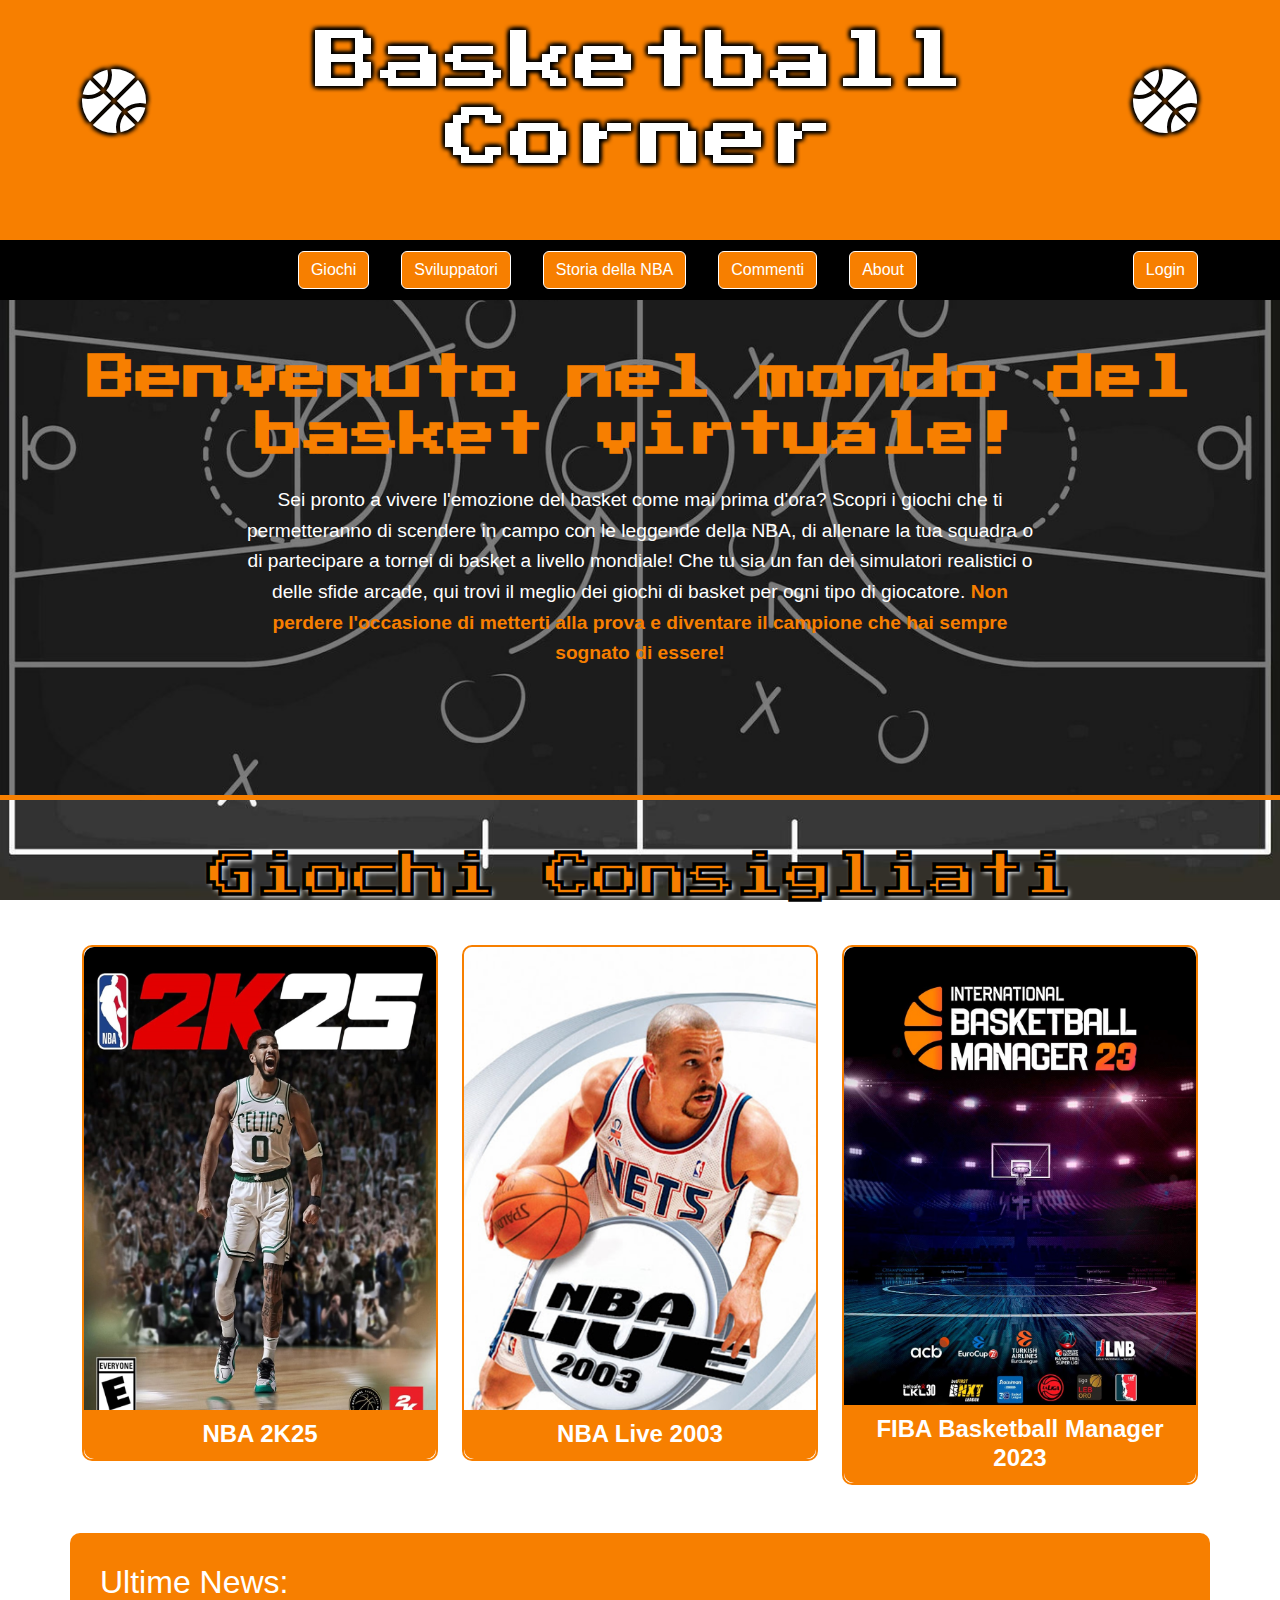
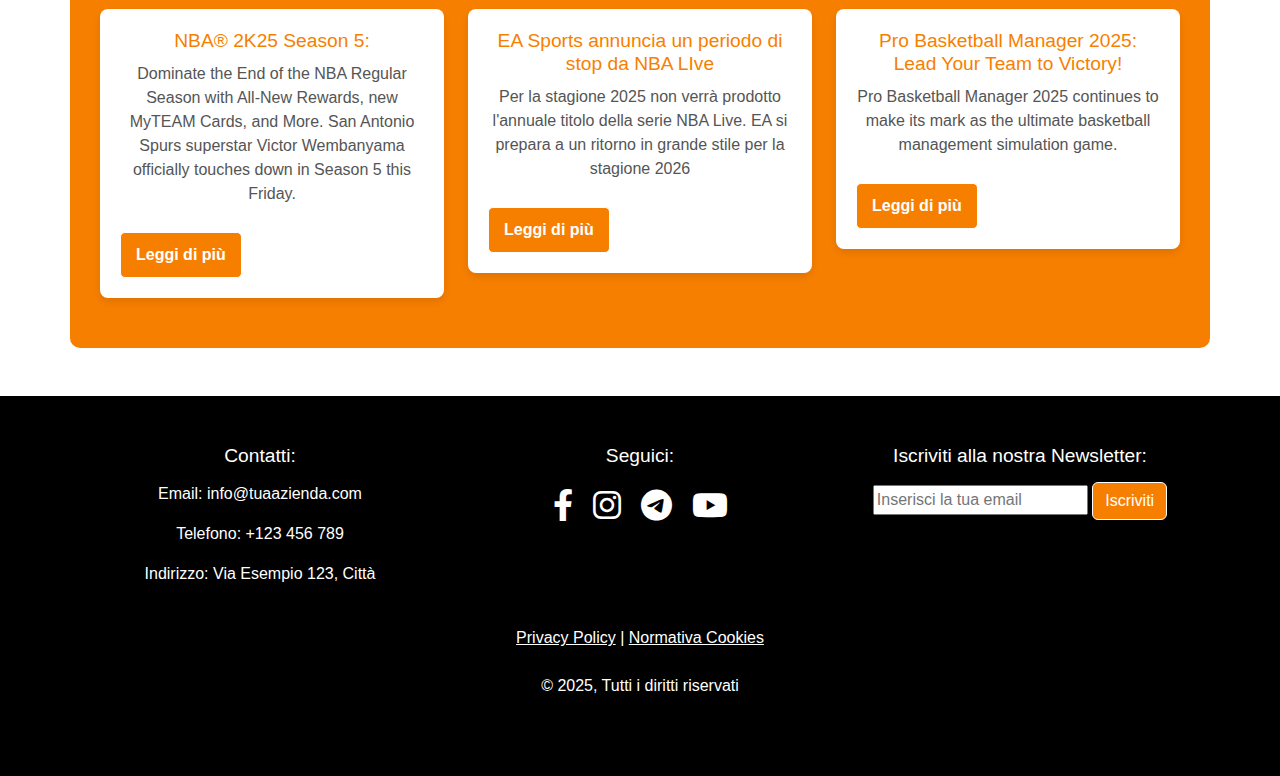
==== index.html @ 2c8c8f85 "Add files via upload" ====
<!DOCTYPE html>
<html lang="it">
<head>
    <meta charset="UTF-8">
    <meta name="viewport" content="width=device-width, initial-scale=1.0">
    <meta name="keywords" content="Basket, videogioco, pallacanestro, videogame, recensione, NBA, NBA 2k, NBA Live">
    <title>Basketball Corner</title>

    <!-- Dublin Core Metadata -->
    <meta name="DC.Title" content="Basketball Corner"/>
    <meta name="DC.Creator" content="Matteo Damaschi"/>
    <meta name="DC.Subject" content="Home page del sito internet sui giochi di pallacanestro"/>
    <meta name="DC.Description" content="Introduce gli utenti al sito mostrando le sezioni giochi consigliati e news."/>
    <meta name="DC.Publisher" content="Basketball Corner"/>
    <meta name="DC.Contributor" content="Matteo Damaschi"/>
    <meta name="DC.Date" content="2025-03-18"/>
    <meta name="DC.Type" content="Testo informativo, Immagini"/>
    <meta name="DC.Format" content="text/html"/>
    <meta name="DC.Identifier" content="https://www.Basketball-Corner.it/index"/>
    <meta name="DC.Source" content=""/>
    <meta name="DC.Language" content="it"/>
    <meta name="DC.Relation" content=""/>
    <meta name="DC.Rights" content="© 2025 Basketball Corner. Tutti i diritti riservati."/>

    <!-- Bootstrap CSS -->
    <link href="https://cdn.jsdelivr.net/npm/bootstrap@5.1.0/dist/css/bootstrap.min.css" rel="stylesheet">
    <link href="https://fonts.googleapis.com/css2?family=Press+Start+2P&display=swap" rel="stylesheet">
    <link rel="stylesheet" href="style.css">
    <!-- Font Awesome per le icone -->
    <link rel="stylesheet" href="https://cdnjs.cloudflare.com/ajax/libs/font-awesome/6.0.0-beta3/css/all.min.css">

</head>
<body onload="checkLoginStatus()">
    <!-- Header Principale -->
    <header class="text-white py-4" style="background-color: #f77f00;">
        <div class="container text-center">
            <h1 class="display-3">
            <i class="fas fa-basketball-ball"></i> <!-- Palla da basket prima -->
                Basketball Corner
            <i class="fas fa-basketball-ball"></i> <!-- Palla da basket dopo -->
            </h1>
        </div>
    </header>

    <!-- Sotto-Header con navigazione -->
    <div class="text-white" style="background-color: black; height: 60px;"> <!-- Altezza fissa per la riga nera -->
        <div class="container h-100 d-flex align-items-center"> <!-- Centra verticalmente tutto -->
            <nav class="d-flex justify-content-center w-100 align-items-center"> <!-- Centra i pulsanti -->
                <a href="giochi.html" class="btn btn-outline-light mx-3">Giochi</a>
                <a href="softwarehouse.html" class="btn btn-outline-light mx-3">Sviluppatori</a>
                <a href="storia.html" class="btn btn-outline-light mx-3">Storia della NBA</a>
                <a href="commenti.html" class="btn btn-outline-light mx-3">Commenti</a>
                <a href="about.html" class="btn btn-outline-light mx-3">About</a>
            </nav>
            <div id="loginContainer" class="d-flex align-items-center" style="height: 5vh;">
                <!-- Pulsante login (visibile solo se non loggato) -->
                <button id="loginBtn" class="btn btn-primary" data-bs-toggle="modal" data-bs-target="#loginModal">Login</button>

                <!-- Pulsante User (visibile solo se loggato) -->
                <button id="userBtn" class="btn btn-outline-light ms-3" style="display:none;" onclick="openLogoutModal()">
                    <span>User:</span> <span id="usernameDisplay" class="ms-2"></span> <!-- Allineamento orizzontale -->
                </button>
            </div>
        </div>
    </div>

    <section class="intro-section">
        <div class="intro-overlay">
            <h2>Benvenuto nel mondo del basket virtuale!</h2>
            <p>
                Sei pronto a vivere l'emozione del basket come mai prima d'ora? Scopri i giochi che ti permetteranno di
                scendere in campo con le leggende della NBA, di allenare la tua squadra o di partecipare a tornei di basket
                a livello mondiale! Che tu sia un fan dei simulatori realistici o delle sfide arcade, qui trovi il meglio dei
                giochi di basket per ogni tipo di giocatore. <strong>Non perdere l'occasione di metterti alla prova e diventare
                il campione che hai sempre sognato di essere!</strong>
            </p>
        </div>
    </section>  

    <section class="container my-5">
        <h2 class="giochi-consigliati-title">Giochi Consigliati</h2>
        <div class="row">
            <div class="col-md-4">
                <a href="NBA2k25.html" class="game-box-link">
                    <div class="game-box">
                        <img src="Immagini/nba2k25.jpeg" alt="NBA 2K25" class="img-fluid">
                        <h3>NBA 2K25</h3>
                        <!--Dublin Core Metadata-->
                        <span class="hidden DC.Title">NBA 2K25</span>
                        <span class="hidden DC.Creator">Visual Concepts</span>
                        <span class="hidden DC.Date">2025-03-18</span>
                    </div>
                </a>
            </div>
            <div class="col-md-4">
                <a href="NBAlive2003.html" class="game-box-link">
                    <div class="game-box">
                        <img src="Immagini/nbalive2003.jpg" alt="NBA Live 2003" class="img-fluid">
                        <h3>NBA Live 2003</h3>
                        <!--Dublin Core Metadata-->
                        <span class="hidden DC.Title">NBA Live 2003</span>
                        <span class="hidden DC.Creator">Visual Concepts</span>
                        <span class="hidden DC.Date">2025-03-18</span>
                    </div>
                </a>
            </div>
            <div class="col-md-4">
                <a href="Manager2023.html" class="game-box-link">
                    <div class="game-box">
                        <img src="Immagini/Basketball-manager2k23.jpg" alt="FIBA Basketball Manager 2k23" class="img-fluid">
                        <h3>FIBA Basketball Manager 2023</h3>
                        <!--Dublin Core Metadata-->
                        <span class="hidden DC.Title">FIBA Basketball Manager 2k23</span>
                        <span class="hidden DC.Creator">Visual Concepts</span>
                        <span class="hidden DC.Date">2025-03-18</span>
                    </div>
                </a>
            </div>
        </div>
    </section>
    

    <!-- Sezione News -->
    <section class="container my-5 news-section" style="background-color: #f77f00; padding: 30px;">
        <h2 style="color: white;">Ultime News:</h2>
        <div class="row">
            <!-- News 1 -->
            <div class="col-md-4">
                <div class="news-box">
                    <h3 style="text-align: center;">NBA® 2K25 Season 5:</h3>
                    <p style="text-align: center;">Dominate the End of the NBA Regular Season with All-New Rewards, new MyTEAM Cards, and More. San Antonio Spurs superstar Victor Wembanyama officially touches down in Season 5 this Friday.</p>
                    <a href="https://newsroom.2k.com/news/nbar-2k25-season-5-dominate-the-end-of-the-nba-regular-season-with-all-new-rewards-anime-inspired-myteam-cards-and-more" class="btn btn-dark">Leggi di più</a>
                </div>
            </div>
            <!-- News 2 -->
            <div class="col-md-4">
                <div class="news-box">
                    <h3 style="text-align: center;">EA Sports annuncia un periodo di stop da NBA LIve</h3>
                    <p style="text-align: center;">Per la stagione 2025 non verrà prodotto l'annuale titolo della serie NBA Live. EA si prepara a un ritorno in grande stile per la stagione 2026</p>
                    <a href="https://www.ea.com/it-it/news/ea-sports-nba-live-update" class="btn btn-dark">Leggi di più</a>
                </div>
            </div>
            <!-- News 3 -->
            <div class="col-md-4">
                <div class="news-box">
                    <h3 style="text-align: center;">Pro Basketball Manager 2025: Lead Your Team to Victory!</h3>
                    <p style="text-align: center;">Pro Basketball Manager 2025 continues to make its mark as the ultimate basketball management simulation game.</p>
                    <a href="https://www.eurohoops.net/en/trademarks/1768528/pro-basketball-manager-2025-lead-your-team-to-victory/" class="btn btn-dark">Leggi di più</a>
                </div>
            </div>
        </div>
    </section>
        
    <!-- Modal Login -->
    <div class="modal fade" id="loginModal" tabindex="-1" aria-labelledby="loginModalLabel" aria-hidden="true">
        <div class="modal-dialog">
            <div class="modal-content">
                <div class="modal-header">
                    <h5 class="modal-title" id="loginModalLabel">Login</h5>
                    <button type="button" class="btn-close" data-bs-dismiss="modal" aria-label="Close"></button>
                </div>
                <div class="modal-body">
                    <form id="loginForm">
                        <div class="mb-3">
                            <label for="username" class="form-label">Username</label>
                            <input type="text" class="form-control" id="username" required>
                        </div>
                        <div class="mb-3">
                            <label for="password" class="form-label">Password</label>
                            <input type="password" class="form-control" id="password" required>
                        </div>
                        <button type="submit" class="btn btn-primary">Accedi</button>
                    </form>
                </div>
            </div>
        </div>
    </div>

    <!-- Modal di conferma Logout -->
    <div class="modal fade" id="logoutModal" tabindex="-1" aria-labelledby="logoutModalLabel" aria-hidden="true">
        <div class="modal-dialog">
            <div class="modal-content">
                <div class="modal-header">
                    <h5 class="modal-title" id="logoutModalLabel">Conferma Logout</h5>
                    <button type="button" class="btn-close" data-bs-dismiss="modal" aria-label="Close"></button>
                </div>
                <div class="modal-body">
                    <p>Si vuole effettuare la disconnessione?</p>
                </div>
                <div class="modal-footer">
                    <button type="button" class="btn btn-secondary" data-bs-dismiss="modal">Annulla</button>
                    <button type="button" class="btn btn-danger" onclick="logout()">Logout</button>
                </div>
            </div>
        </div>
    </div>

    <!-- Footer -->
    <footer class="text-center text-white p-5 mt-5" style="background-color: black;">
        <div class="container">
            <div class="row mb-4">
                <!-- Sezione Contatti -->
                <div class="col-md-4">
                    <h4>Contatti:</h4>
                    <p>Email: info@tuaazienda.com</p>
                    <p>Telefono: +123 456 789</p>
                    <p>Indirizzo: Via Esempio 123, Città</p>
                </div>

                <!-- Sezione Seguici -->
                <div class="col-md-4">
                    <h4>Seguici:</h4>
                    <div class="social-icons">
                        <a href="https://www.facebook.com" target="_blank" class="social-icon">
                            <i class="fab fa-facebook-f"></i>
                        </a>
                        <a href="https://www.instagram.com" target="_blank" class="social-icon">
                            <i class="fab fa-instagram"></i>
                        </a>
                        <a href="https://t.me/yourtelegramusername" target="_blank" class="social-icon">
                            <i class="fab fa-telegram-plane"></i> 
                        </a>              
                        <a href="https://www.youtube.com" target="_blank" class="social-icon">
                            <i class="fab fa-youtube"></i>
                        </a>
                    </div>
                </div>

                <!-- Sezione Iscrizione alla Newsletter -->
                <div class="col-md-4">
                    <h4>Iscriviti alla nostra Newsletter:</h4>
                    <form action="#" method="post">
                        <input type="email" name="email" placeholder="Inserisci la tua email" class="newsletter-input" required>
                        <button type="submit" class="btn btn-dark">Iscriviti</button>
                    </form>
                </div>
            </div>

            <!-- Riferimenti legali -->
            <div class="legal-links">
                <a href="/privacy-policy" class="text-white">Privacy Policy</a> | 
                <a href="/cookie-policy" class="text-white">Normativa Cookies</a>
            </div>

            <!-- Sezione Copyright -->
            <div class="text-center mt-4">
                <p>&copy; 2025, Tutti i diritti riservati</p>
            </div>
        </div>
    </footer>


    <!-- Bootstrap JS and dependencies -->
    <script src="https://cdn.jsdelivr.net/npm/@popperjs/core@2.9.3/dist/umd/popper.min.js"></script>
    <script src="https://cdn.jsdelivr.net/npm/bootstrap@5.1.0/dist/js/bootstrap.min.js"></script>
    <script src="script.js"></script>
</body>
</html>
---- style.css ----
/* Garantire che la barra di scorrimento rimanga sempre visibile */
body {
    overflow-y: scroll; /* Forza la visualizzazione della barra di scorrimento */
    height: 100vh; /* Imposta l'altezza della finestra */
    margin: 0; /* Rimuove il margine di default */
    padding: 0; /* Rimuove il padding di default */
}

/* Personalizzazione per Chrome, Safari, Edge */
::-webkit-scrollbar {
    width: 16px; /* Larghezza della barra di scorrimento */
    height: 16px; /* Altezza della barra orizzontale (se visibile) */
}

::-webkit-scrollbar-thumb {
    background-color: #ff5733;  /* Colore arancione per la parte mobile della barra */
    border-radius: 8px;  /* Angoli arrotondati */
    border: 4px solid #e0e0e0; /* Bordo per la parte mobile per migliorare la visibilità */
}

::-webkit-scrollbar-track {
    background-color: #f1f1f1;  /* Colore di sfondo della traccia */
    border-radius: 8px;  /* Angoli arrotondati */
}

/* Personalizzazione per Firefox */
html {
    scrollbar-color: #ff5733 #f1f1f1;  /* thumb arancione, traccia grigia */
}

/* Stile per il corpo e la tipografia */
body {
    font-family: 'Arial', sans-serif;
    background-image: url('Immagini/Campo.jpg'); /* Sostituisci con il percorso dell'immagine */
    background-size: cover; /* Adatta l'immagine per coprire l'intera area del body */
    background-position: center; /* Centra l'immagine */
    background-attachment: fixed; /* Fissa l'immagine quando scorri la pagina */
    background-repeat: no-repeat; /* Non ripetere l'immagine */
    min-height: 100vh; /* Assicura che l'immagine copra tutta la schermata */
}

/* Titolo */
header h1 {
    font-family: 'Press Start 2P', sans-serif;
    font-weight: bold;
    letter-spacing: 1px;
    font-size: 3rem;  /* Imposta la dimensione delle lettere */
    display: inline-flex; /* Imposta l'header come flex container per mantenere tutto sulla stessa riga */
    align-items: center; /* Allinea l'icona e il testo al centro */
    justify-content: center; /* Mantiene il contenuto centrato */
    gap: 10px; /* Aggiungi un piccolo spazio tra il titolo e le icone */
    text-shadow: 2px 2px 4px #000000, -2px -2px 4px #000000, 2px -2px 4px #000000, -2px 2px 4px #000000; /* Bordo nero intorno al testo */
}

/* Aggiungi lo stile per l'icona della palla da basket */
.title-icon {
    font-size: 2rem; /* Puoi regolare la dimensione dell'icona */
}
/* Sotto-header */
.sotto-header {
    background-color:#f35d12;
}

/* Pulsanti */
.btn {
    color: white;
    border: 1px solid white; /* Bordo bianco */
    background-color: #f77f00; /* Colore di background (arancione scuro) */
}

.btn:hover {
    background-color: #e67e22; /* Colore al passaggio del mouse (arancione più chiaro) */
}

/*Stile per la breadcrumb*/
.breadcrumb {
    margin-left: 20px; /* Margine a sinistra per la breadcrumb */
}
.breadcrumb-item a {
    color: #f77f00; /* Colore del link "Home" */
}
.breadcrumb-item.active {
    color: white; /* Colore del testo successivo*/
}
.breadcrumb-item + .breadcrumb-item::before {
    color: white; /* Colore della barra ("/") */
}
/*Overlay della home*/
/* Sezione Introduzione */
.intro-section {
    position: relative;
    background-size: cover;
    background-position: center;
    color: white;
    padding: 100px 20px;
    text-align: center;
    box-sizing: border-box;
    border-bottom: 5px solid #f77f00; 
    height: 500px; /* Altezza della sezione */
}

/* Sovrapposizione per contrasto con il testo */
.intro-overlay {
    position: absolute;
    top: 0;
    left: 0;
    right: 0;
    bottom: 0;
    background-color: rgba(0, 0, 0, 0.5); /* Sovrapposizione scura per migliorare la leggibilità */
    padding: 50px 0;
}

/* Sottotitolo */
.intro-section h2 {
    font-size: 3rem;
    font-family: 'Press Start 2P', cursive;
    font-weight: bold;
    color: #f77f00; /* Colore arancione per il titolo */
    margin-bottom: 20px;
}

/* Paragrafo descrittivo */
.intro-section p {
    font-size: 1.2rem;
    line-height: 1.6;
    font-weight: 400;
    margin: 0 auto;
    max-width: 800px; /* Limita la larghezza per migliorare la leggibilità */
}

/* Stile per il testo in grassetto */
.intro-section p strong {
    color: #f77f00; /* Colore arancione per il testo evidenziato */
    font-weight: 700;
}

/* Effetto di hover sui titoli */
.intro-section h2:hover {
    transform: scale(1.1);
    transition: transform 0.3s ease-in-out;
}
/* Titolo Giochi Consigliati */
.giochi-consigliati-title {
    font-size: 3rem;
    font-family: 'Press Start 2P', cursive;
    font-weight: bold;
    color: #f77f00; /* Colore arancione */
    text-align: center; /* Centro il testo */
    margin-bottom: 40px;
    -webkit-text-stroke: 2px black; /* Bordo nero */
    text-shadow: 2px 2px 4px white; /* Ombra bianca */
}


/*Sezione news nella home*/
.news-section {
    background-color: #f77f00;
    padding: 30px;
    border-radius: 10px;
    margin-top: 40px;
}

.news-box {
    background-color: white;
    padding: 20px;
    border-radius: 8px;
    box-shadow: 0 4px 8px rgba(0, 0, 0, 0.1);
    transition: transform 0.3s ease-in-out;
    margin-bottom: 20px;
}

.news-box:hover {
    transform: scale(1.05);
}

.news-box h3 {
    font-size: 1.2rem;
    color: #f77f00;
    margin-bottom: 10px;
}

.news-box p {
    font-size: 1rem;
    color: #555;
}

.news-box a {
    margin-top: 10px;
    display: inline-block;
    font-weight: bold;
    color: #fff;
    background-color: #f77f00;
    padding: 10px 15px;
    text-decoration: none;
    border-radius: 5px;
}

.news-box a:hover {
    background-color: #ff7f00;
}

/* Footer - Sezione contatti e social */
footer {
    background-color: #f35d12;
    color: white;
    padding: 40px 0;
}

footer h4 {
    font-size: 1.2rem;
    margin-bottom: 15px;
}

footer p {
    font-size: 1rem;
}

.social-icons {
    display: flex;
    justify-content: center;
    gap: 20px;
}

.social-icon {
    font-size: 2rem;
    color: white;
    text-decoration: none;
    transition: color 0.3s;
}

.social-icon:hover {
    color: #f77f00;
}

/* Ingrandisci le icone dei social al passaggio del mouse */
.social-icon:hover {
    transform: scale(1.1);
}

@media (max-width: 768px) {
    footer .row {
        text-align: center;
    }
}


/* Solo nella pagina con l'ID "storia-nba" applica questi stili */
#storia-nba body, 
#storia-nba h1, 
#storia-nba h2, 
#storia-nba h3 {
    color: #000000; /* Colore del testo nero */
    text-shadow: 2px 2px 4px #ffffff, -2px -2px 4px #ffffff, 2px -2px 4px #ffffff, -2px 2px 4px #ffffff; /* Ombra bianca intorno al testo */
}

/*Css della pagina giochi*/
/* Stile per la sezione dei giochi */
#game-list {
    display: flex;
    flex-wrap: wrap; /* Permette alle card di andare su più righe */
    gap: 20px; /* Aggiunge spazio tra le card */
    margin: 0; /* Rimuove margini aggiuntivi */
    padding: 0; /* Rimuove padding extra */
}

/* Rimuoviamo le impostazioni di larghezza fissa per la card */
#game-list .card-game {
    flex: 1 1 calc(50% - 20px); /* Ogni card occupa il 50% della larghezza con un gap di 20px */
    box-sizing: border-box; /* Assicura che padding e margini siano inclusi nelle dimensioni */
    border-radius: 10px;
    box-shadow: 0 4px 6px rgba(0, 0, 0, 0.1);
    transition: transform 0.3s ease, box-shadow 0.3s ease;
    height: auto; /* Altezza dinamica */
    padding: 15px; /* Padding per una spaziatura visiva migliore */
    display: flex;
    flex-direction: column; /* Assicura che i contenuti all'interno siano distribuiti correttamente */
}

/* Effetto hover per la card */
.card-game:hover {
    transform: translateY(-5px); /* Aggiunge un effetto di sollevamento */
    box-shadow: 0 6px 12px rgba(0, 0, 0, 0.2); /* Aumenta l'ombra durante l'hover */
}

.card-body {
    padding: 15px;
}

.card-title {
    font-size: 1.2rem;
}

.card-text {
    font-size: 1rem;
    color: #6c757d;
}

.card-footer {
    text-align: right;
}

.card-img-top {
    width: 100%;  /* Fa sì che l'immagine riempia tutta la larghezza della card */
    object-fit: cover;  /* Adatta l'immagine alla dimensione della card senza deformarla */
}

@media (max-width: 768px) {
    #game-list {
        grid-template-columns: 1fr;  /* Una sola colonna su schermi piccoli */
    }
}

/* Stile per il blocco arancione del menu filtri */
.filter-box {
    background-color: #FFA500; /* Colore arancione */
    padding: 20px; /* Spaziatura interna */
    border-radius: 8px; /* Bordo arrotondato */
    margin-bottom: 20px; /* Distanza tra i menu e la barra di ricerca */
}

/* Stile per il blocco arancione della barra di ricerca */
.filter-box-search {
    background-color: #FFA500; /* Colore arancione */
    padding: 15px; /* Spaziatura interna */
    border-radius: 8px; /* Bordo arrotondato */
}

/* Modifica della label all'interno del rettangolo */
.filter-box .form-label,
.filter-box h5,
.filter-box-search .form-label {
    color: white; /* Colore del testo delle etichette */
    font-weight: bold; /* Grassetto per le etichette */
}

/* Modifica degli input e select */
.filter-box .form-control,
.filter-box-search .form-control {
    border: 1px solid #FF8C00; /* Colore del bordo dell'input */
    background-color: white; /* Colore di sfondo dell'input */
}

.filter-box .form-control:focus,
.filter-box-search .form-control:focus {
    border-color: #FF6600; /* Colore del bordo al focus */
    box-shadow: 0 0 5px rgba(255, 165, 0, 0.5); /* Effetto ombra al focus */
}

/* Modifica delle checkbox */
.filter-box .form-check-label,
.filter-box-search .form-check-label {
    color: white; /* Colore delle etichette delle checkbox */
}

.filter-box .form-check-input:checked {
    background-color: #FF8C00; /* Colore della checkbox selezionata */
    border-color: #FF8C00; /* Colore del bordo della checkbox */
}

/* Posizionamento relativo per il blocco dei filtri */
.col-md-3 {
    position: relative;
    top: 45px; 
}

/*Riquadro arancione sotto le scritte nella sezione storia*/
.riquadro-arancione {
    background-color: #f77f00; /* Colore di sfondo arancione */
    border-radius: 10px; /* Bordo stondato */
    padding: 15px; /* Spaziatura interna */
    color: white; /* Colore del testo */
    margin-top: 15px; /* Distanza tra il testo e il riquadro */
}
img {
    max-width: 100%; /* Garantisce che l'immagine non esca dal contenitore */
    height: auto; /* Mantiene le proporzioni dell'immagine */
    border-radius: 10px; /* Rende le immagini stondate come i riquadri */
}

/* Carosello */
.carousel-inner {
    max-height: 1440px; /* Imposta una dimensione fissa per l'altezza */
}

.carousel-image-container {
    background-color: #FFA500; /* Colore di sfondo arancione */
    border: 3px solid #FF8C00; /* Bordo arancione */
    padding: 10px; /* Spazio tra il bordo e l'immagine */
    border-radius: 15px; /* Bordo arrotondato */
    height: 450px; /* Imposta l'altezza fissa del contenitore per le immagini */
    overflow: hidden; /* Nasconde le immagini che escono dal contenitore */
}

.carousel-inner img {
    object-fit: cover; /* Adatta le immagini al contenitore mantenendo le proporzioni */
    height: 100%; /* Le immagini si adattano alla dimensione del contenitore */
    width: 100%; /* Assicura che l'immagine occupi tutta la larghezza */
}

/* Controlli del carosello */
.carousel-control-prev-icon,
.carousel-control-next-icon {
    background-color: #f77f00; /* Colore delle frecce */
    font-weight: bold; /* Grassetto per le frecce */
    border-radius: 50%; /* Rendi le frecce circolari */
    width: 50px;
    height: 50px;
    border: 5px solid #FF8C00; /* Colore bordo che ricorda il basket */
    box-shadow: 0px 0px 10px rgba(0, 0, 0, 0.1); /* Aggiungi una piccola ombra */
    position: absolute; /* Posiziona le frecce rispetto al contenitore */
    top: 50%; /* Posiziona le frecce al centro verticale */
    transform: translateY(-50%); /* Allinea esattamente al centro verticale */
    z-index: 10; /* Assicurati che le frecce siano sopra il contenuto */
}

.carousel-control-prev-icon {
    left: 170px; /* Distanza dalla sinistra del carosello */
}

.carousel-control-next-icon {
    right: 170px; /* Distanza dalla destra del carosello */
}

/* Assicurati che il carosello sia sopra il contenuto */
.carousel-container {
    margin-bottom: 50px; /* Margine inferiore per separare dal contenuto sottostante */
}


/*Sezione commenti*/
/* Contenitore per il quadrato con commento */
.comment-input-container {
    background-color: #f77f00;
    border-radius: 15px;
    padding: 20px;
    color: white;
    height: 350px;
    overflow-y: auto;
    box-shadow: 0 4px 10px rgba(0, 0, 0, 0.1); /* Aggiunge un'ombra per un effetto realistico */
}

/* Stile per i commenti nel rettangolo bianco */
.comment-box {
    background-color: white;
    border-radius: 15px;
    padding: 15px;
    margin-bottom: 15px;
    color: #333;
    box-shadow: 0 4px 10px rgba(0, 0, 0, 0.1); /* Aggiunge un'ombra per un effetto realistico */
    display: flex;
    flex-direction: column;
}

.comment-box h4 {
    font-weight: bold;
    color: #f77f00;
    margin-bottom: 10px;
    display: none;
}

.comment-box p {
    font-size: 14px;
    line-height: 1.6;
    color: #555;
    margin-bottom: 10px;
}

.comment-box .like-dislike-buttons {
    display: flex;
    justify-content: flex-end; /* Allinea i bottoni a destra */
    gap: 15px; /* Aggiunge spazio tra i bottoni */
    align-items: center; /* Allinea verticalmente i bottoni */
}

.comment-box .like-dislike-buttons button {
    background-color: transparent;
    border: none;
    font-size: 30px;
    cursor: pointer;
    transition: color 0.3s ease;
    display: inline-block;
}

.comment-box .like-dislike-buttons button:hover {
    color: #f77f00;
}

.orange-rectangle {
    height: 6px;
    background-color: #f77f00;
    border-radius: 5px;
    margin-top: 10px;
}

/* Aggiunta di un effetto hover sugli input */
#username, #commentText {
    transition: background-color 0.3s ease;
}

#username:focus, #commentText:focus {
    background-color: #fff3e0; /* Cambia colore di sfondo quando il campo è attivo */
    border-color: #f77f00;
}

/* Nuovo stile per il nome utente */
.comment-box .username {
    font-weight: bold;
    color: #f77f00;
    margin-bottom: 5px; /* Spazio sotto il nome utente */
}

/* Stile per il commento */
.comment-box .comment-text {
    font-size: 14px;
    line-height: 1.6;
    color: #555;
}

/* Aggiungi un po' di spazio sopra il rettangolo arancione */
.orange-rectangle {
    height: 6px;
    background-color: #f77f00;
    border-radius: 5px;
    margin-top: 20px; /* Aggiunge più spazio sopra */
    display: none ;
}

/* Stile per la sezione descrizioni */
.description-section {
    padding: 40px;
    background-color: #FF8C00;
    border-radius: 15px; /* Bordi stondati */
    border: 3px solid #FF8C00; /* Bordo arancione */
    margin: 70px; /* Aggiunge un margine dai lati */
}

.description-section h2 {
    text-align: center;
    margin-bottom: 20px;
}

.description-section p {
    text-align: justify;
}

/* Stili per la mappa */
/* Stile per il container della mappa */
.map-container {
    width: 90%; /* Larghezza del container */
    max-width: 800px; /* Larghezza massima */
    margin: 20px auto; /* Centra il container */
    border-radius: 20px; /* Bordi arrotondati */
    overflow: hidden; /* Nasconde gli angoli della mappa */
    box-shadow: 0 4px 10px rgba(0, 0, 0, 0.2); /* Ombreggiatura */
}

/* Applica un border-radius all'iframe della mappa */
iframe {
    border-radius: 15px;  /* Imposta il raggio di curvatura dei bordi */
    overflow: hidden;      /* Nasconde gli angoli che potrebbero fuoriuscire */
    box-shadow: 0px 4px 6px rgba(0, 0, 0, 0.1);  /* Aggiunge una leggera ombra intorno all'iframe */
    width: 100%;           /* Imposta la larghezza della mappa al 80% del contenitore */
    height: 500px;        /* Imposta l'altezza della mappa a 500px */
    margin: 0 auto;       /* Centra l'iframe orizzontalmente */
}

/* Opzionale: se desideri aggiungere margine per distanziare l'iframe */
.container {
    margin-bottom: 30px;  /* Aggiunge margine sotto il contenitore */
}

/*Stile per la scritta sopra la mappa*/
.interesse {
    color: #f77f00; /* Colore del testo */
    font-weight: bold; /* Testo in grassetto */
    text-shadow: 2px 2px 4px #fff; /* Ombra bianca (con sfumatura) */
    -webkit-text-stroke: 1px black; /* Bordo nero attorno al testo */
    font-size: 56px; /* Ingrandisce la scritta */
}






/* Stile per i box dei giochi consigliati */
.game-box {
    position: relative;
    overflow: hidden;
    border: 2px solid #f77f00;
    border-radius: 10px;
    transition: transform 0.3s ease-in-out, box-shadow 0.3s ease-in-out;
}

/* Aggiungi l'effetto hover */
.game-box:hover {
    transform: scale(1.05); /* Aumenta leggermente la dimensione al passaggio del mouse */
    box-shadow: 0 4px 15px rgba(0, 0, 0, 0.3); /* Aggiunge una leggera ombra */
}

/* Non fare l'immagine trasparente durante l'hover */
.game-box img {
    width: 100%;
    height: 100%;
    object-fit: cover;
    transition: transform 0.3s ease-in-out;
}

/* Posizionare il titolo sotto l'immagine in un rettangolo arancione */
.game-box h3 {
    position: absolute;
    bottom: 0;
    width: 100%;
    background-color: #f77f00; /* Colore di sfondo arancione */
    color: white;
    padding: 10px;
    font-size: 1.5rem;
    font-weight: bold;
    text-align: center;
    margin: 0;
    border-radius: 0 0 10px 10px; /* Angoli arrotondati in basso */
}

/* Rendi l'immagine all'interno dei box cliccabile */
.game-box-link {
    display: block;
    text-decoration: none; /* Rimuove il sottolineato dal link */
}


/*Inizio sezione metacritic nelle schede dei giochi*/
.metacritic-box {
    position: relative;
    background: url('https://www.destructoid.com/wp-content/uploads/2020/12/597919-metacritic-review-bombing.jpg?fit=1000%2C661') center center no-repeat;
    background-size: cover; /* Adatta l'immagine al box */
    background-position: center;
    padding: 40px 30px;
    border-radius: 15px;
    box-shadow: 0 8px 15px rgba(0, 0, 0, 0.3);
    text-align: center;
    margin-top: 50px;
}

/* Sovrapposizione trasparente */
.metacritic-box::before {
    content: "";
    position: absolute;
    top: 0;
    left: 0;
    right: 0;
    bottom: 0;
    background: rgba(0, 0, 0, 0.8); /* Aggiunge un overlay trasparente scuro */
    z-index: 1; /* Sovrappone l'overlay sopra l'immagine */
    border-radius: 15px; /* Mantiene il bordo arrotondato */
}

/* Rendi il testo visibile sopra l'overlay */
.metacritic-title, .metacritic-score {
    position: relative;
    z-index: 2; /* Assicura che il testo appaia sopra l'overlay */
    color: white; /* Colore del testo bianco */
}

/* Aggiungi un'ombra al testo per migliorare la visibilità */
.metacritic-title {
    font-size: 1.5rem;
    text-transform: uppercase;
    letter-spacing: 1px;
    margin-bottom: 10px;
    font-weight: bold;
}

.metacritic-score {
    font-size: 3rem;
    font-weight: bold;
    text-shadow: 2px 2px 4px rgba(0, 0, 0, 0.7); /* Ombra per migliorare la visibilità */
}
/*Fine sezione metacritic nelle schede dei giochi*/

/*Inizio della sezione timeline*/
/* Stile generale della timeline */
.timeline {
    position: relative;
    width: 100%;
    padding: 50px 0;
    display: flex;
    justify-content: center;
    flex-direction: column;
    align-items: center;
}

/* Barra centrale arancione più spessa */
.timeline-line {
    position: absolute;
    top: 0;
    left: 49.5%;
    width: 15px; /* Più spessa della barra */
    height: 100%;
    background-color: #f77f00;
    z-index: 0;
}

/* Contenitore per il rettangolo con l'anno */
.year-container {
    background-color: #f77f00; /* Sfondo arancione */
    padding: 10px 20px;
    border-radius: 5px;
    margin-bottom: 20px;
    z-index: 1;
    text-align: center; /* Centra il testo */
    position: absolute; /* Posizione assoluta sopra l'immagine */
    top: -40px;  /* Distanza dalla linea temporale (puoi modificarlo) */
    left: 50%;
    transform: translateX(-50%); /* Centra orizzontalmente rispetto alla timeline */
}

/* Anno scritto in bianco dentro il rettangolo */
.year {
    color: white;
    font-size: 24px;
    font-weight: bold;
}

/* Contenitore dell'evento (immagine a destra o sinistra) */
.timeline-event {
    position: relative;
    width: 80%;
    margin: 30px 0;
    z-index: 1;
    display: flex;
    justify-content: center;
}

/* Le immagini devono essere larghe un po' più piccole */
.timeline-event img {
    max-width: 500px;
    border-radius: 8px;
    margin-top: 20px;
}

/* Posizionamento delle immagini */
.timeline-event .right {
    margin-left: 800px;
}

.timeline-event .left {
    margin-right: 800px;
}

/* Gestire il layout alternato a destra e a sinistra */
.timeline-event .right img {
    float: right;
}

.timeline-event .left img {
    float: left;
}

/* Pulizia dei float */
.timeline-event img {
    clear: both;
}

/*Stile della pagina about*/
.content-box {
    background-color: #f77f00;
    border-radius: 15px;
    padding: 20px;
    color: white;
}
.content-box a {
    color: black;
    text-decoration: underline;
}
.content-box a:hover {
    color: #ffd166;
}
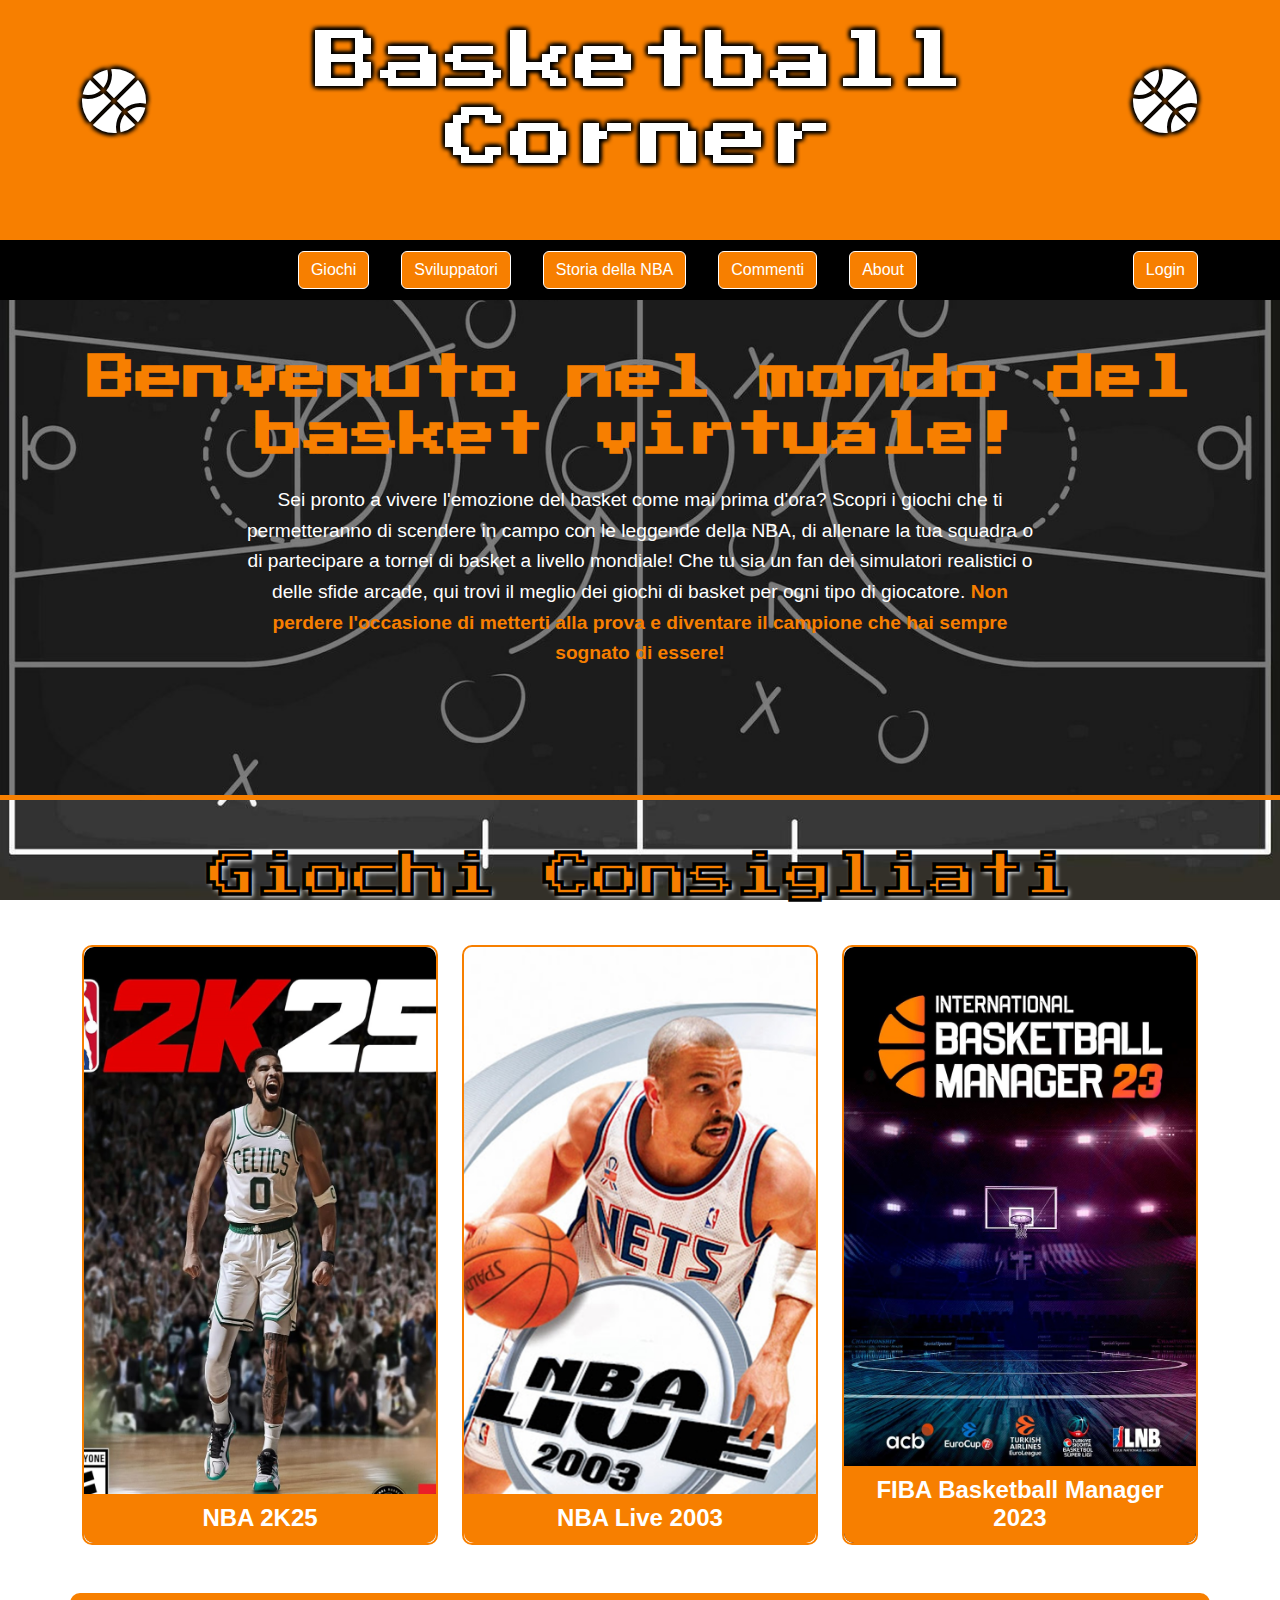
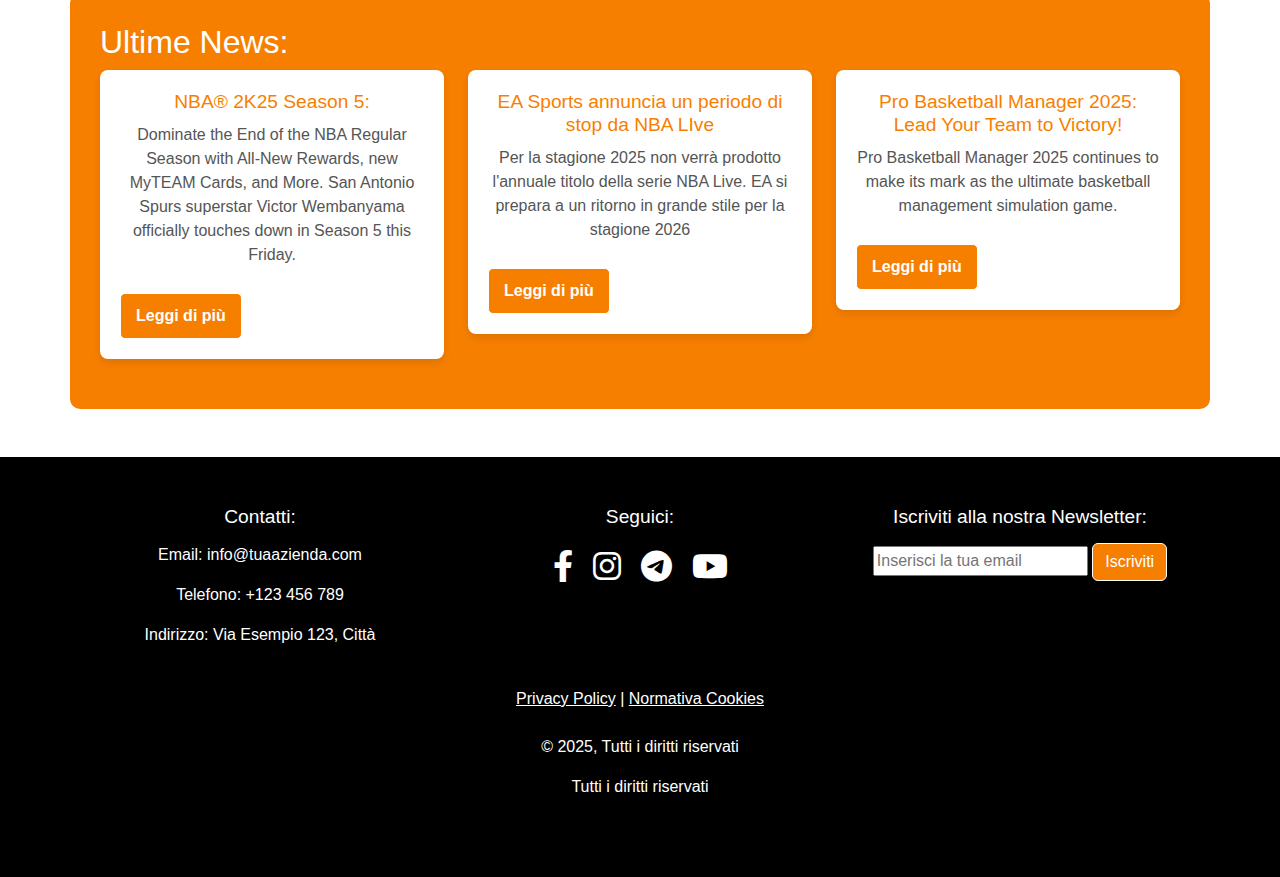
==== commit ff87ac53: "Add files via upload" ====
--- a/index.html
+++ b/index.html
@@ -245,6 +245,8 @@
             <!-- Sezione Copyright -->
             <div class="text-center mt-4">
                 <p>&copy; 2025, Tutti i diritti riservati</p>
+                    <!--Dublin Core Metadata-->
+                    <span class="hidden DC.Rights">Tutti i diritti riservati</span>
             </div>
         </div>
     </footer>
--- a/style.css
+++ b/style.css
@@ -589,6 +589,7 @@
     overflow: hidden;
     border: 2px solid #f77f00;
     border-radius: 10px;
+    height: 600px;
     transition: transform 0.3s ease-in-out, box-shadow 0.3s ease-in-out;
 }
 
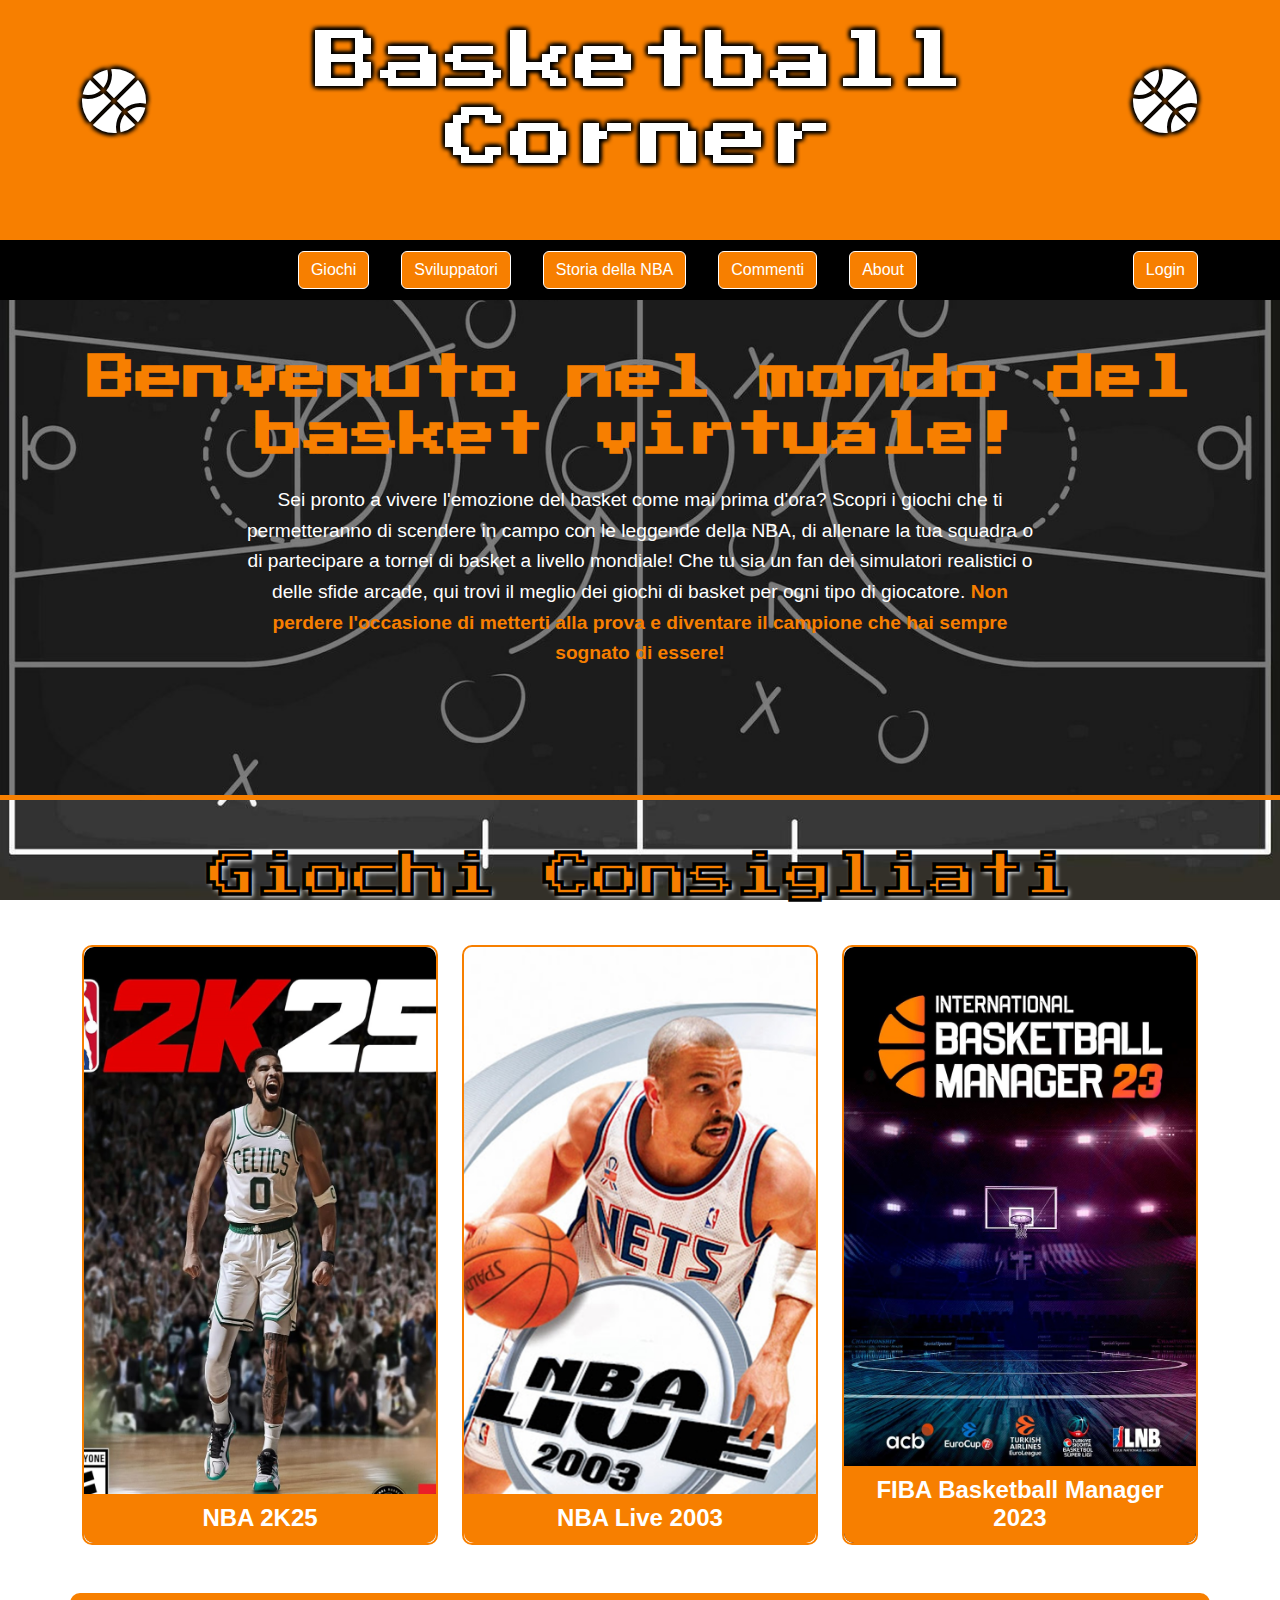
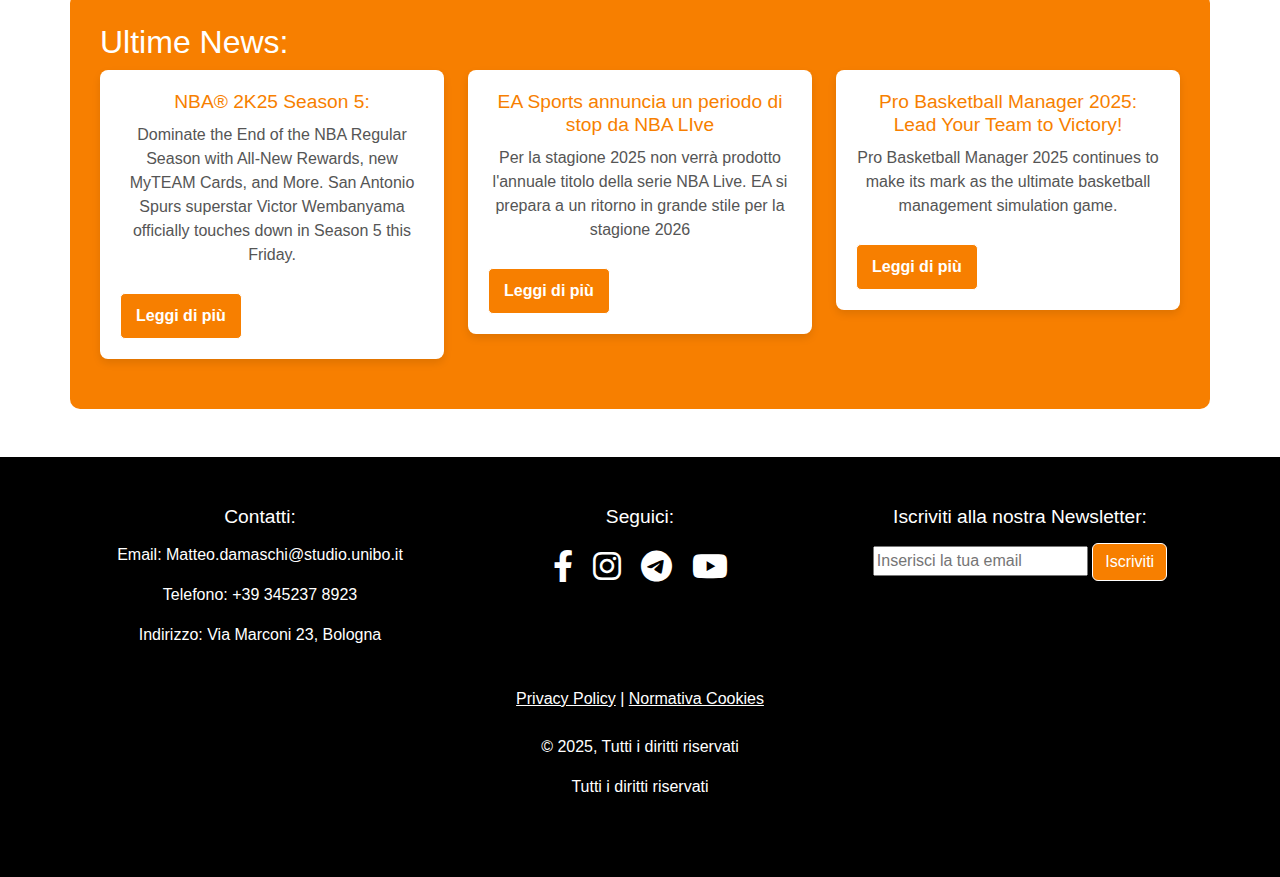
==== commit dc8d432e: "Add files via upload" ====
--- a/index.html
+++ b/index.html
@@ -202,9 +202,9 @@
                 <!-- Sezione Contatti -->
                 <div class="col-md-4">
                     <h4>Contatti:</h4>
-                    <p>Email: info@tuaazienda.com</p>
-                    <p>Telefono: +123 456 789</p>
-                    <p>Indirizzo: Via Esempio 123, Città</p>
+                    <p>Email: Matteo.damaschi@studio.unibo.it</p>
+                    <p>Telefono: +39 345237 8923</p>
+                    <p>Indirizzo: Via Marconi 23, Bologna</p>
                 </div>
 
                 <!-- Sezione Seguici -->
